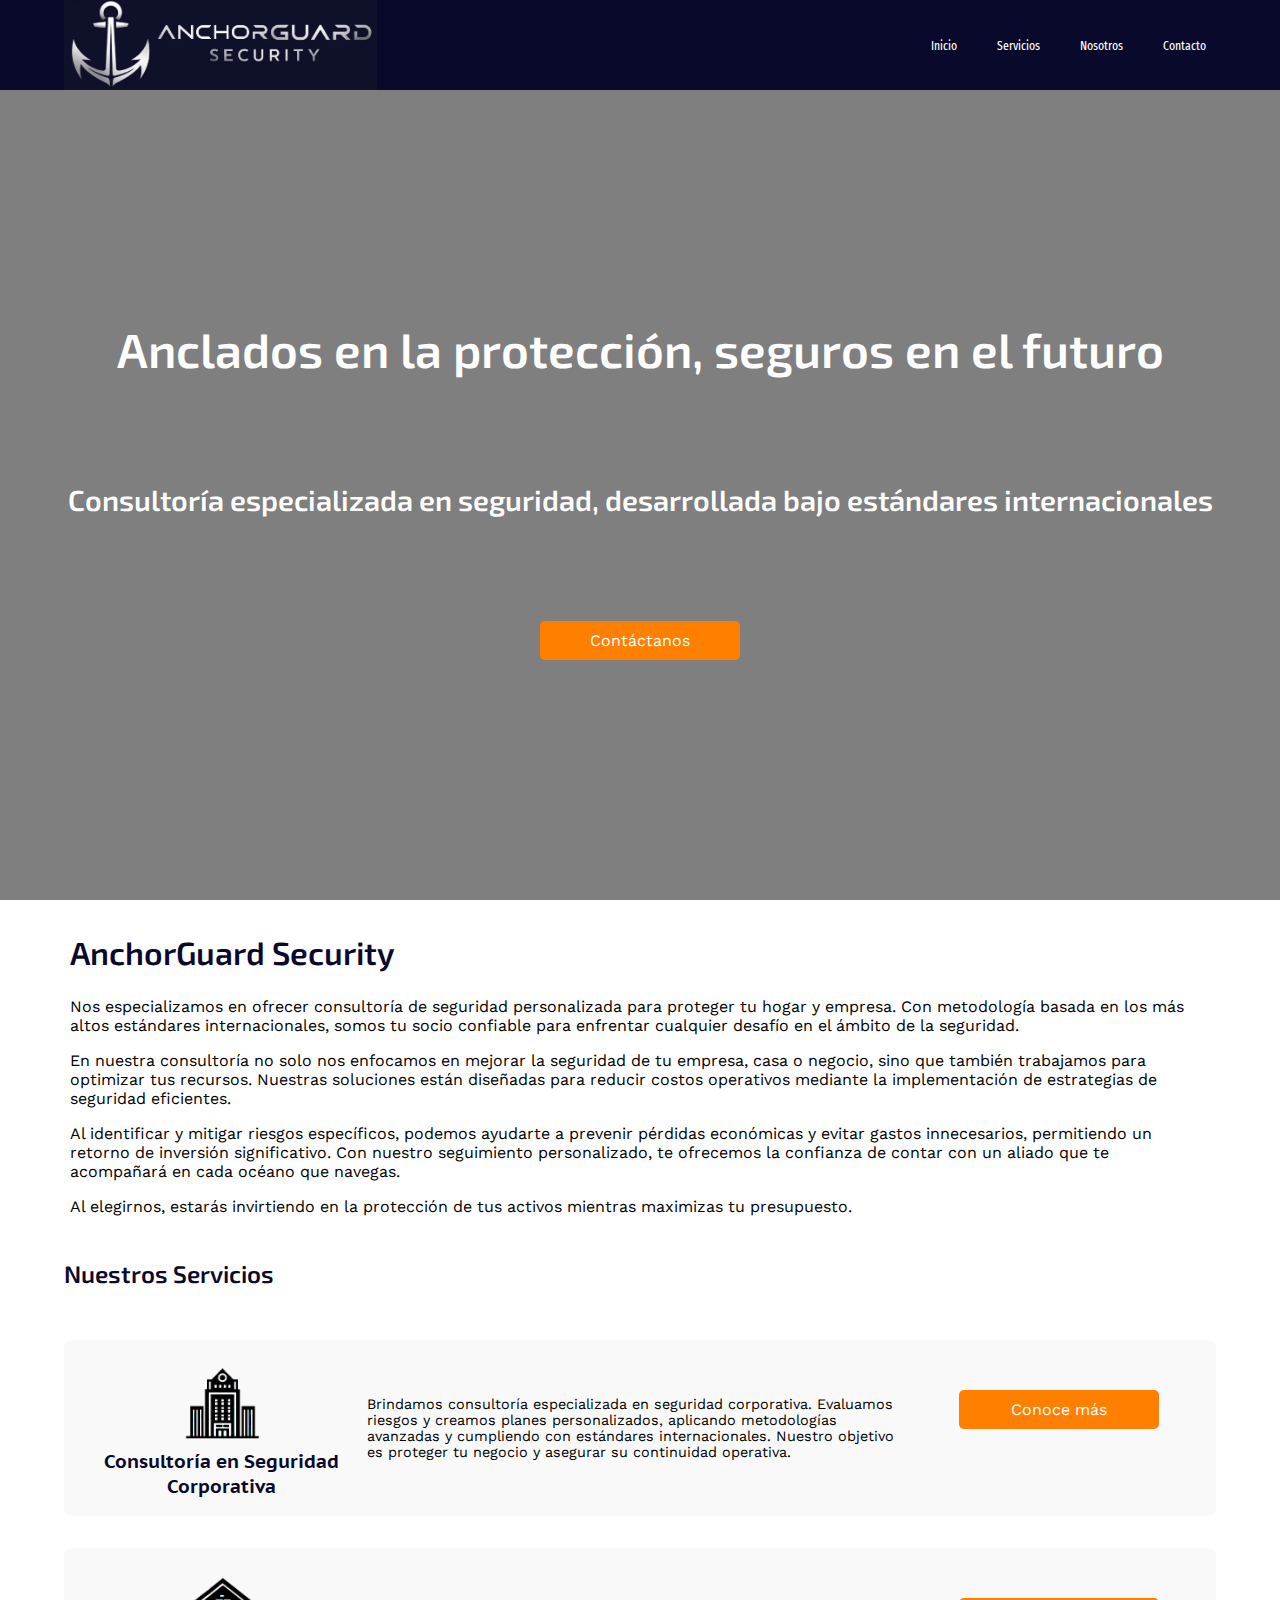
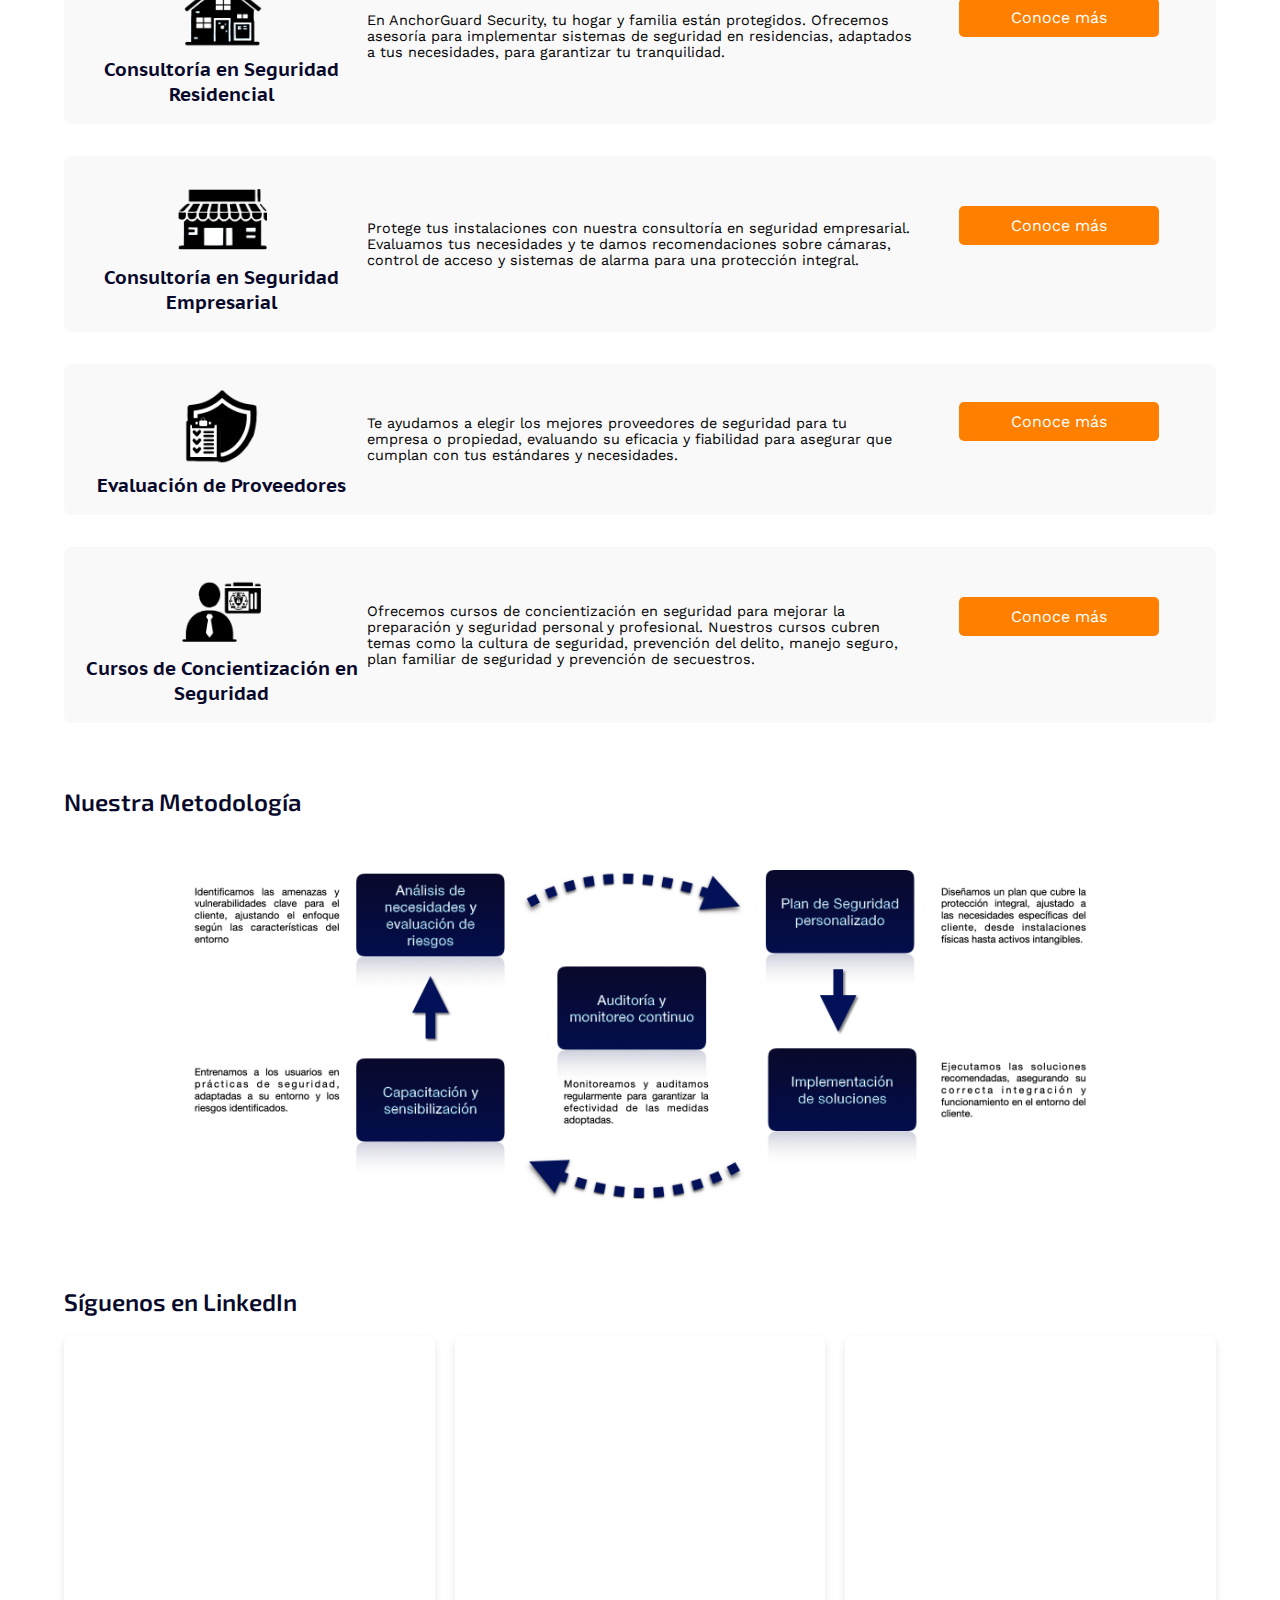
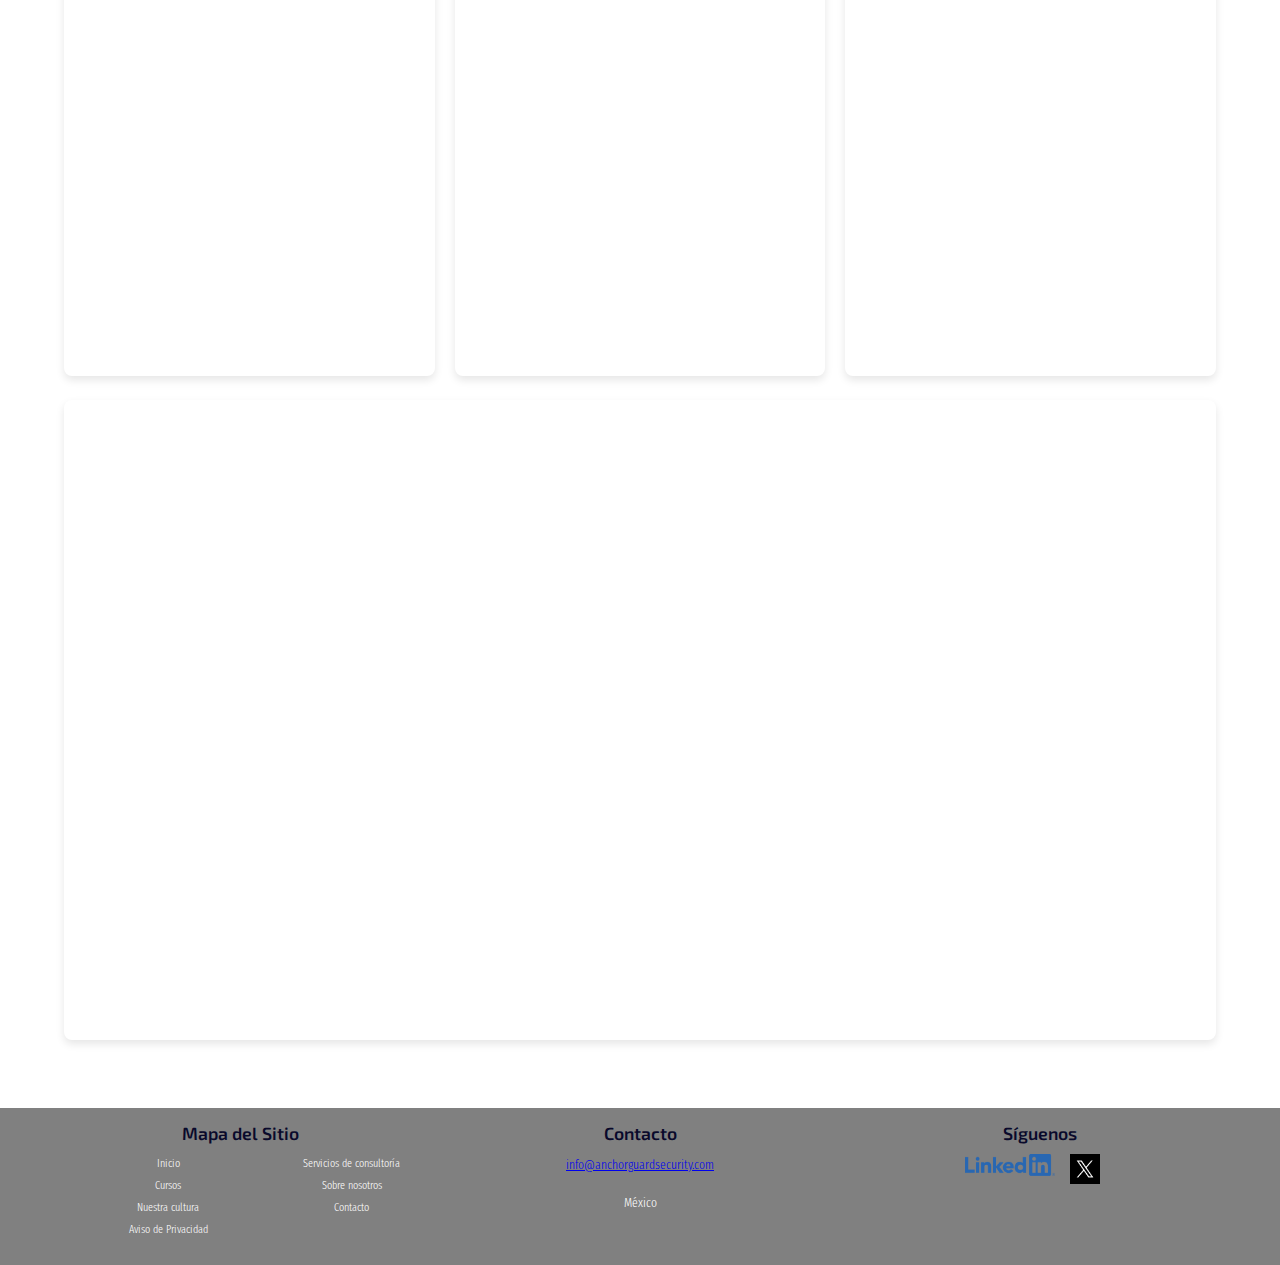
==== index.html @ 41d627f5 "Actualización" ====
<!DOCTYPE html>
<html lang="es">
    <head>
        <meta charset="UTF-8">
        <meta name="viewport" content="width=device-width, initial-scale=1.0">
        <title>AnchorGuard Security | Consultoría Especializada en Seguridad</title>
        <meta name="description" content="AnchorGuard Security ofrece consultoría especializada en seguridad corporativa, residencial y empresarial, asegurando la protección integral de sus clientes.">
        <meta name="robots" content="index, follow">
        <link rel="canonical" href="https://www.anchorguardsecurity.com/index.html"/>
        <meta property="og:title" content="AnchorGuard Security - Consultoría Especializada en Seguridad">
        <meta property="og:description" content="Ofrecemos consultoría para anticipar y mitigar riesgos, asegurando la protección integral de nuestros clientes.">
        <meta property="og:image" content="https://www.anchorguardsecurity.com/logo1.webp">
        <meta property="og:url" content="https://www.anchorguardsecurity.com">
        <meta property="og:type" content="website">
        <meta property="og:locale" content="es_MX">
        <link rel="stylesheet" href="styles.css">
        <link rel="preconnect" href="https://fonts.googleapis.com">
        <link rel="preconnect" href="https://fonts.gstatic.com" crossorigin>
        <link href="https://fonts.googleapis.com/css2?family=Exo+2:ital,wght@0,100..900;1,100..900&family=Fira+Sans+Extra+Condensed:ital,wght@0,100;0,200;0,300;0,400;0,500;0,600;0,700;0,800;0,900;1,100;1,200;1,300;1,400;1,500;1,600;1,700;1,800;1,900&family=PT+Sans+Caption:wght@400;700&family=Work+Sans:ital,wght@0,100..900;1,100..900&display=swap" rel="stylesheet">        <link rel="icon" href="favicon.ico" type="image/x-icon">
        <link rel="sitemap" type="application/xml" title="Sitemap" href="sitemap.xml">
        <script type="application/ld+json">
            {
                "@context": "https://schema.org",
                "@type": "ProfessionalService",
                "@id": "https://www.anchorguardsecurity.com/#organization",
                "name": "AnchorGuard Security",
                "description": "Consultoría especializada en seguridad para la gestión de riesgos y protección integral.",
                "url": "https://www.anchorguardsecurity.com",
                "logo": "https://www.anchorguardsecurity.com/logo1.webp",
                "address": {
                    "@type": "PostalAddress",
                    "addressCountry": "MX"
                },
                "contactPoint": {
                    "@type": "ContactPoint",
                    "contactType": "Customer Service",
                    "telephone": "+52",
                    "email": "info@anchorguardsecurity.com",
                    "areaServed": "MX",
                    "availableLanguage": ["Spanish", "English"]
                },
                "sameAs": [
                    "https://www.linkedin.com/company/anchorguardsecurity"
                ],
                "areaServed": {
                    "@type": "Place",
                    "name": "México"
                },
                "foundingDate": "2024"
            }
        </script>
    </head>    
    <body>
        <nav class="navbar">
            <div class="container">
                <a href="index.html" class="logo">
                    <img src="logo3.webp" alt="AnchorGuard Security Logo" class="logo-img">
                </a>
                <div class="menu-icon">
                    <span></span>
                    <span></span>
                    <span></span>
                </div>
                <ul class="nav-links">
                    <li><a href="index.html">Inicio</a></li>
                    <li class="dropdown">
                        <a href="#">Servicios</a>
                        <ul class="dropdown-menu">
                            <li><a href="servicios.html">Consultoría</a></li>
                            <li><a href="cursos.html">Cursos</a></li>
                        </ul>
                    </li>
                    <li><a href="nosotros.html">Nosotros</a></li>
                    <li><a href="contacto.html">Contacto</a></li>
                </ul>
            </div>
        </nav> 
        <header>
            <div class="video-container">
                <video autoplay muted loop id="bg-video">
                    <source src="barco.mp4" type="video/mp4">
                    Tu navegador no soporta videos HTML5
                </video>
                <div class="overlay">
                    <h1>Anclados en la protección, seguros en el futuro</h1>
                    <h2>Consultoría especializada en seguridad, desarrollada bajo estándares internacionales</h2>
                    <a href="mailto:info@anchorguardsecurity.com" class="btn">Contáctanos</a>
                </div>
            </div>
        </header>
        <section id="intro">
            <div class="text">
                <h2>AnchorGuard Security</h2>
                <p>Nos especializamos en ofrecer consultoría de seguridad personalizada para proteger tu hogar y empresa. Con metodología basada en los más altos estándares internacionales, somos tu socio confiable para enfrentar cualquier desafío en el ámbito de la seguridad.</p>
                <p>En nuestra consultoría no solo nos enfocamos en mejorar la seguridad de tu empresa, casa o negocio, sino que también trabajamos para optimizar tus recursos. Nuestras soluciones están diseñadas para reducir costos operativos mediante la implementación de estrategias de seguridad eficientes.</p>
                <p>Al identificar y mitigar riesgos específicos, podemos ayudarte a prevenir pérdidas económicas y evitar gastos innecesarios, permitiendo un retorno de inversión significativo. Con nuestro seguimiento personalizado, te ofrecemos la confianza de contar con un aliado que te acompañará en cada océano que navegas.</p>
                <p>Al elegirnos, estarás invirtiendo en la protección de tus activos mientras maximizas tu presupuesto.</p>
            </div>
        </section>
        <section id="intro-servicios">
            <h2>Nuestros Servicios</h2>
            <div class="intro-servicios">
                <a href="servicios.html#corporativa"><img class="icon" src="ico-cor.png" alt="Icono de seguridad corporativa"></a>
                <h3>Consultoría en Seguridad Corporativa</h3>
                <p class="text">Brindamos consultoría especializada en seguridad corporativa. Evaluamos riesgos y creamos planes personalizados, aplicando metodologías avanzadas y cumpliendo con estándares internacionales. Nuestro objetivo es proteger tu negocio y asegurar su continuidad operativa.</p>
                <a href="servicios.html#corporativa" class="intro-btn">Conoce más</a>
            </div>
            <div class="intro-servicios">
                <a href="servicios.html#residencial"><img class="icon" src="ico-res.png" alt="Icono de seguridad residencial"></a>
                <h3>Consultoría en Seguridad Residencial</h3>
                <p class="text">En AnchorGuard Security, tu hogar y familia están protegidos. Ofrecemos asesoría para implementar sistemas de seguridad en residencias, adaptados a tus necesidades, para garantizar tu tranquilidad.</p>
                <a href="servicios.html#residencial" class="intro-btn">Conoce más</a>
            </div>
            <div class="intro-servicios">
                <a href="servicios.html#empresarial"><img class="icon" src="ico-emp.png" alt="Icono de seguridad empresarial"></a>
                <h3>Consultoría en Seguridad Empresarial</h3>
                <p class="text">Protege tus instalaciones con nuestra consultoría en seguridad empresarial. Evaluamos tus necesidades y te damos recomendaciones sobre cámaras, control de acceso y sistemas de alarma para una protección integral.</p>
                <a href="servicios.html#empresarial" class="intro-btn">Conoce más</a>
            </div>
            <div class="intro-servicios">
                <a href="servicios.html#evaluacion"><img class="icon" src="ico-eva.png" alt="Icono de evaluación de proveedores"></a>
                <h3>Evaluación de Proveedores</h3>
                <p class="text">Te ayudamos a elegir los mejores proveedores de seguridad para tu empresa o propiedad, evaluando su eficacia y fiabilidad para asegurar que cumplan con tus estándares y necesidades.</p>
                <a href="servicios.html#evaluacion" class="intro-btn">Conoce más</a>
            </div>
            <div class="intro-servicios">
                <a href="cursos.html"><img class="icon" src="ico-cur.png" alt="Icono de cursos en seguridad"></a>
                <h3>Cursos de Concientización en Seguridad</h3>
                <p class="text">Ofrecemos cursos de concientización en seguridad para mejorar la preparación y seguridad personal y profesional. Nuestros cursos cubren temas como la cultura de seguridad, prevención del delito, manejo seguro, plan familiar de seguridad y prevención de secuestros.</p>
                <a href="cursos.html" class="intro-btn">Conoce más</a>
            </div>
        </section>
        <section id="proceso">
            <h2>Nuestra Metodología</h2>
            <div class="proceso-img">
                <img src="proceso.png" alt="Esquema del proceso de Consultoría en Seguridad">
            </div>
        </section>
        <section id="linkedin-cards">
            <h2>Síguenos en LinkedIn</h2>
            <div class="linkedin-card-container">
                <div class="linkedin-card">
                    <iframe src="https://www.linkedin.com/embed/feed/update/urn:li:share:7254943533189496834" height="1374" width="504" frameborder="0" allowfullscreen="" title="Publicación integrada"></iframe>
                </div>
                <div class="linkedin-card">
                    <iframe src="https://www.linkedin.com/embed/feed/update/urn:li:ugcPost:7247707268681478144" height="746" width="504" frameborder="0" allowfullscreen="" title="Publicación integrada"></iframe>
                </div>
                <div class="linkedin-card">
                    <iframe src="https://www.linkedin.com/embed/feed/update/urn:li:ugcPost:7247703291587911680" height="695" width="504" frameborder="0" allowfullscreen="" title="Publicación integrada"></iframe>
                </div>
                <div class="linkedin-card">
                    <iframe src="https://www.linkedin.com/embed/feed/update/urn:li:ugcPost:7243502995877830656" height="712" width="504" frameborder="0" allowfullscreen="" title="Publicación integrada"></iframe>                </div>
            </div>
        </section>
        <footer>
            <div class="footer-container">
                <div class="footer-section">
                    <h2>Mapa del Sitio</h2>
                    <ul class="footer-links">
                        <li><a href="index.html">Inicio</a></li>
                        <li><a href="servicios.html">Servicios de consultoría</a></li>
                        <li><a href="cursos.html">Cursos</a></li>
                        <li><a href="nosotros.html">Sobre nosotros</a></li>
                        <li><a href="cultura.html">Nuestra cultura</a></li>
                        <li><a href="contacto.html">Contacto</a></li>
                        <li><a href="avisodeprivacidad.html">Aviso de Privacidad</a></li>
                    </ul>
                </div>
                <div class="footer-section">
                    <h2>Contacto</h2>
                    <p class="footer-section"><a href="mailto:info@anchorguardsecurity.com">info@anchorguardsecurity.com</a></p>
                    <p class="footer-section">México</p>
                </div>
                <div class="footer-section">
                    <h2>Síguenos</h2>
                    <ul class="social-links">
                        <li>
                            <a href="https://www.linkedin.com/company/anchorguardsecurity/" target="_blank" rel="noopener noreferrer">
                                <img src="linkedin-logo.png" alt="LinkedIn" class="social-logo">
                            </a>
                        </li>
                        <li>
                            <a href="https://x.com/AnchorGuard_Sec" target="_blank" rel="noopener noreferrer">
                                <img src="xlogo.webp" alt="X formerly Twitter" class="x-logo">
                            </a>
                        </li>
                    </ul>
                </div>
            </div>
        </footer>
        <script src="scripts.js"></script>
    </body>
</html>
---- styles.css ----
body {
    font-family: 'Work Sans', sans-serif;
    font-optical-sizing: auto;
    font-weight: 400;
    font-style: normal;
    margin: 0;
    padding: 0;
    background-color: #fff;
}

.text {
    font-family: 'Work Sans', sans-serif;
    font-size: .9rem;
    font-weight: 400;
    padding: .7vh;
}

.navbar {
    background-color: rgb(9, 9, 43);
    color: white;
    padding: 0;
    position: fixed;
    width: 100%;
    top: 0;
    left: 0;
    z-index: 1000;
}

.container {
    max-width: 90%;
    margin: 0 auto;
    padding: 0;
    display: flex;
    justify-content: space-between;
    align-items: center;
}

.logo {
    display: flex;
    align-items: center;
    text-decoration: none;
    color: white;
    font-weight: bold;
}

.logo-img {
    max-height: 10vh;
    margin-right: 2vw;
    width: auto;
}

.nav-links {
    font-family: "Fira Sans Extra Condensed", sans-serif;
    font-weight: 400;
    font-style: normal;
    list-style: none;
    margin: 0;
    padding: 0;
    display: flex;
    align-items: center;
}

.nav-links li {
    margin-left: 20px;
    position: relative; /* Necesario para el menú desplegable */
}

.nav-links a {
    color: white;
    text-decoration: none;
    font-size: .8rem;
    padding: 5px 10px;
    transition: background-color 0.3s, color 0.3s;
}

.nav-links a:hover {
    background-color: #215ca3;
    color: white;
    border-radius: 5px;
}

.dropdown-menu {
    opacity: 0;
    visibility: hidden;
    position: absolute;
    background-color: rgb(9, 9, 43);
    list-style: none;
    padding: 0;
    margin: 0;
    top: 100%;
    border-radius: 8px;
    left: 0;
    min-width: 140px;
    z-index: 999;
    transition: opacity 0.3s ease, visibility 0.3s ease;
}

.dropdown-menu li {
    width: 70%;
}

.dropdown-menu a {
    padding: 10px 15px;
    display: block;
    color: white;
    text-decoration: none;
    font-size: 0.8rem;
    transition: background-color 0.3s;
}

.dropdown-menu a:hover {
    background-color: #215ca3;
}

.dropdown:hover .dropdown-menu {
    opacity: 1;
    visibility: visible;
}

.menu-icon {
    margin-right: 20px;
    display: none;
    flex-direction: column;
    cursor: pointer;
}

.menu-icon span {
    background-color: white;
    height: 3px;
    width: 25px;
    margin: 4px;
}

@media (max-width: 768px) {

    .logo-img {
        max-height: 7vh;
        margin-right: 1.5vw;
    }

    .nav-links {
        display: flex;
        flex-direction: column;
        position: absolute;
        top: 45px;
        right: 0;
        background-color: rgb(9, 9, 43);
        width: 100%;
        height: 0;
        overflow: hidden;
        transition: height 0.5s ease-in-out;
    }

    .nav-links.active {
        height: 180px;
    }

    .nav-links li {
        margin: 10px 0;
        text-align: center;
    }

    .dropdown-menu {
        background-color: rgb(9, 9, 43);
        transition: height 0.5s ease-in-out;
    }

    .menu-icon {
        display: flex;
    }
}

.video-container {
    position: relative;
    width: 100%;
    height: 100vh;
    overflow: hidden;
}

#bg-video {
    position: absolute;
    top: 50%;
    left: 50%;
    transform: translate(-50%, -50%) scale(1.1);
    width: 100%;
    height: 100%;
    object-fit: cover;
}

.overlay {
    position: absolute;
    top: 0;
    left: 0;
    width: 100%;
    height: 100%;
    background-color: rgba(0, 0, 0, 0.5);
    color: white;
    display: flex;
    flex-direction: column;
    justify-content: center;
    align-items: center;
    text-align: center;
}

.overlay h2 {
    font-size: 1.8rem;
    color: white;
}

h1 {
    font-family: 'Exo 2', sans-serif;
    font-optical-sizing: auto;
    font-weight: 600;
    font-style: normal;
    font-size: 3rem;
    margin: 80px;
}

p {
    font-size: .9rem
}

.btn {
    display: inline-block;
    background-color: #ff8000;
    color: white;
    padding: 10px 20px;
    text-decoration: none;
    text-align: center;
    border-radius: 5px;
    margin-top: 80px;
    width: 160px;
    transition: background-color 0.3s ease, transform 0.3s ease;
}

.btn:hover {
    background-color: #215ca3;
    transform: translateY(-2px);
    box-shadow: 0 4px 8px rgba(0, 0, 0, 0.2);
}

@media (max-width: 768px) {
    .video-container {
        position: relative;
        width: 100%;
        height: 100vh;
        overflow: hidden;
        padding-top: 200px;
    }

    .btn {
        width: 100%;
        max-width: 300px;
        text-align: center;
        padding: 10px 40px;
        margin-bottom: 10px;
    }
}

.container {
    max-width: 90%;
    margin-left: 5vw;
}

#intro {
    padding-left: 5vw;
    padding-right: 5vw;
    max-width: 100%;
    background-color: white;
    text-align: left;
}

#intro h2 {
    font-family: 'Exo 2', sans-serif;
    font-weight: 600;
    font-size: 2rem;
}

#intro p {
    font-size: 1rem;
}

#intro-servicios {
    margin-left: 5vw;
    margin-right: 5vw;
    display: flex;
    flex-direction: column;
    gap: 2rem;
}

.intro-servicios {
    display: grid;
    grid-template-columns: 1fr 2fr 1fr;
    grid-template-rows: auto auto;
    padding: 2vh;
    background-color: #f9f9f9;
    border-radius: 8px;
    align-items: center;
}

.intro-servicios a {
    display: flex;
    justify-content: center;
    align-items: center;
}

.intro-servicios a .icon {
    width: 90px;
}

.intro-servicios a img {
    grid-column: 1 / 2;
    grid-row: 1 / 2;
    transition: transform 0.3s ease;
}

.intro-servicios a img:hover {
    transform: scale(1.2);
}

.intro-servicios h3 {
    grid-column: 1 / 2;
    grid-row: 2 / 3;
    text-align: center;
    font-family: "PT Sans Caption", sans-serif;
    font-weight: 700;
    font-style: normal;
    font-size: 1.2rem;
    color: rgb(9, 9, 43);
    margin: 0;
}

.intro-servicios p {
    grid-column: 2 / 3;
    grid-row: 1 / 3;
    font-family: 'Work Sans', sans-serif;
    font-size: .9rem;
    font-weight: 400;
    text-align: left;
    margin: 0;
    padding: vh;
}

.intro-btn {
    grid-column: 3 / 4;
    grid-row: 1 / 3;
    align-self: center;
    justify-self: center;
}

.intro-btn {
    display: inline-block;
    background-color: #ff8000;
    color: white;
    padding: 10px 20px;
    text-align: center;
    text-decoration: none;
    border-radius: 5px;
    width: 160px;
    margin-bottom: 4vh;
    transition: background-color 0.3s ease, transform 0.3s ease;
}

.intro-btn:hover {
    background-color: #215ca3;
    transform: translateY(-2px);
    box-shadow: 0 4px 8px rgba(0, 0, 0, 0.2);
}

@media (max-width: 1024px) {
    .intro-servicios {
        grid-template-columns: 1fr 2fr;
        grid-template-rows: auto auto auto;
        gap: 1rem;
    }

    .intro-servicios a img {
        grid-column: 1 / 2;
        grid-row: 1;
    }

    .intro-servicios a img:hover {
        transform: scale(1.2);
    }

    .text {
        grid-column: 2 / 3;
        grid-row: 1 / 3;
    }

    .intro-btn {
        grid-column: 1 / 3;
        grid-row: 3;
        align-self: center;
        justify-self: center;
    }
}

@media (max-width: 768px) {
    .intro-servicios {
        grid-template-columns: 1fr;
        grid-template-rows: auto auto auto auto;
    }

    .intro-servicios a img {
        grid-column: 1;
        grid-row: 1;
        justify-self: center;
    }

    .intro-servicios a img:hover {
        transform: scale(1.2);
    }

    .intro-servicios h3 {
        font-size: 1.1rem;
        grid-column: 1;
        grid-row: 2;
        text-align: center;
    }

    .intro-servicios p {
        font-size: .9rem;
        grid-column: 1;
        grid-row: 3;
        text-align: left;
        width: 100%;
    }

    .intro-btn {
        grid-column: 1;
        grid-row: 4;
        max-width: 60%;
        justify-self: center;
        align-self: center;
    }
}

html {
    scroll-padding-top: 100px;
}

@media (max-width: 1024px) {
    html {
        scroll-padding-top: 100px;
    }
}

@media (max-width: 768px) {
    html {
        scroll-padding-top: 450px;
    }
}

#proceso {
    margin: 5vw;
    box-sizing: border-box;
}

.proceso-img {
    display: flex;
    justify-content: center;
    align-items: center;
}

.proceso-img img {
    max-width: 80%;
    height: auto;
}

#linkedin-cards {
    margin: 5vw;
    box-sizing: border-box;
}

.linkedin-card-container {
    display: flex;
    justify-content: space-between;
    flex-wrap: wrap;
    gap: 20px;
}

.linkedin-card {
    flex: 1 1 300px;
    max-width: 100%;
}

.linkedin-card iframe {
    width: 100%;
    height: 50vw;
    border: none;
    border-radius: 8px;
    box-shadow: 0 4px 8px rgba(0, 0, 0, 0.1);
}

#servicios, #nosotros, #contacto, #cultura, #aviso, #cursos {
    padding-top: 80px;
    padding-bottom: 20px;
    background-color: white;
    margin: 0 auto;
    max-width: 90%;
    box-sizing: border-box;
}

h2 {
    font-family: 'Exo 2', sans-serif;
    font-size: 1.5rem;
    font-optical-sizing: auto;
    font-weight: 600;
    color: rgb(9, 9, 43);
}

h3 {
    font-family: "PT Sans Caption", sans-serif;
    font-weight: 700;
    font-style: normal;
    font-size: 1.2rem;
    font-optical-sizing: auto;
    color: rgb(9, 9, 43);
}

.servicio-content h3 {
    font-size: 1.2rem;
    text-align: center;
}

.servicio-content p {
    text-align: left;
    padding-bottom: .8vw;
    padding-left: 1vh;
    padding-right: 1vh;
}

.servicios-btn {
    display: inline-block;
    background-color: #ff8000;
    color: white;
    padding: 10px 20px;
    margin-bottom: 4vh;
    text-decoration: none;
    text-align: center;
    border-radius: 5px;
    width: 160px;
    transition: background-color 0.3s ease, transform 0.3s ease;
}

.servicios-btn:hover {
    background-color: #215ca3;
    transform: translateY(-2px);
    box-shadow: 0 4px 8px rgba(0, 0, 0, 0.2);
}

.servicio-derecha,
.servicio-izquierda {
    display: flex;
    flex-direction: column;
    gap: 1rem;
    align-items: center;
    background-color: #f9f9f9;
    border-radius: 8px;
    padding: 2vh;
    box-sizing: border-box;
    margin-bottom: 2vh;
}

@media (max-width: 768px) {
    .servicio-derecha,
    .servicio-izquierda {
        flex-direction: column;
    }

    .servicio-derecha .servicios-btn,
    .servicio-izquierda .servicios-btn {
        grid-column: 1 / span 3;
        grid-row: 3;
        padding: 2vw;
    }

    .servicios-btn-container {
        grid-column: span 3;
        display: flex;
        justify-content: center;
    }
}

@media (min-width: 769px) {
    .servicio-derecha,
    .servicio-izquierda {
        display: grid;
        grid-template-columns: 1fr 1fr 1fr;
        grid-template-rows: auto auto auto;
    }

    .servicio-derecha .servicio-image {
        grid-column: 3;
        grid-row: 1 / span 2;
    }

    .servicio-izquierda .servicio-image {
        grid-column: 1;
        grid-row: 1 / span 2;
    }

    .servicio-izquierda .servicio-content {
        grid-column: 2 / span 2;
        grid-row: 1 / span 2;
    }

    .servicio-derecha .servicio-content {
        grid-column: 1 / span 2;
        grid-row: 1 / span 2;
    }

    .servicio-derecha .servicios-btn,
    .servicio-izquierda .servicios-btn {
        grid-column: 1 / span 3;
        grid-row: 3;
    }

    .servicios-btn-container {
        grid-column: span 3;
        display: flex;
        justify-content: center;
    }
}

.servicio-image {
    text-align: center;
    max-width: 100%;
}

.servicio-image img {
    max-width: 80%;
    max-height: auto;
    border-radius: 8px;
}

.servicios-btn-container {
    grid-column: span 3;
    display: flex;
    justify-content: center;
}

.nosotros-container {
    display: flex;
    flex-direction: column;
    gap: 1rem;
    align-items: center;
    background-color: #f9f9f9;
    border-radius: 8px;
    padding: 2vw;
    box-sizing: border-box;
    margin-bottom: 2vw;
}

.nosotros a.nosotros {
    font-size: .9rem;
    display: block;
    text-align: center;
    margin: 0 auto;
    width: fit-content;
}

.nosotros h3 {
    font-size: 1.2rem;
    color: #215ca3;
}

.nosotros a.nosotros:hover h3 {
    color: #5e3a8c;
}

.nosotros-image {
    text-align: center;
    margin-top: 20px;
}

.nosotros-image img {
    width: 150px;
    height: auto;
}

.nosotros-lema {
    text-align: center;
}

.mision {
    background-color: #f9f9f9;
    padding: 2vh;
    margin-bottom: 2vw;
    border-radius: 8px;
}

.card-container {
    display: flex;
    flex-wrap: wrap;
    justify-content: center;
    gap: 30px;
    padding: 20px;
}

.card {
    width: 200px;
    height: 300px;
    perspective: 1000px;
    position: relative;
    border-radius: 15px;
    overflow: hidden;
    cursor: pointer;
    border: 2px solid transparent;
}

.card-front, .card-back {
    width: 100%;
    height: 100%;
    position: absolute;
    backface-visibility: hidden;
    transition: transform 0.6s ease-in-out;
    box-shadow: 0 10px 15px rgba(0, 0, 0, 0.1), 0 4px 6px rgba(0, 0, 0, 0.05);
}

.card-front {
    background-size: cover;
    background-position: center;
    background-repeat: no-repeat;
    font-family: 'Work Sans', sans-serif;
    font-weight: bold;
    text-shadow: 2px 2px 4px rgba(0, 0, 0, 0.9);
    text-align: center;
    color: white;
    display: flex;
    align-items: center;
    justify-content: center;
    font-size: 1.2rem;
    border-radius: 10px;
}

.card-back {
    color: #333;
    display: flex;
    align-items: center;
    justify-content: center;
    padding: 1px;
    transform: rotateY(180deg);
    border-radius: 10px;
    background: linear-gradient(135deg, #f9f9f9, #0a2a7a1c); /* Degradado de #ff8000 a #ffcc00 */
}

.card-text {
    font-family: 'Work Sans', sans-serif;
    font-size: .8rem;
    font-weight: 400;
    padding: 10px;
    text-align: center;
}


.card:hover .card-front {
    transform: rotateY(180deg);
}

.card:hover .card-back {
    transform: rotateY(0deg);
}

.card-flip .card-front {
    transform: rotateY(180deg);
}

.card-flip .card-back {
    transform: rotateY(0deg);
}

@media (min-width: 768px) and (max-width: 1300px) {
    .card-container {
        display: grid;
        grid-template-columns: repeat(3, 1fr);
        gap: 10px 2vw;
        justify-items: center;
    }
}

.contacto {
    display: flex;
    flex-direction: column;
    gap: 1rem;
    align-items: center;
    background-color: #f9f9f9;
    border-radius: 8px;
    padding: 2vw;
    box-sizing: border-box;
    margin-bottom: 2vw;
}

.contacto-a {
    color: #215ca3;
    transition: color 0.3s;
    word-break: break-all;
}

.text a:hover {
    color: #5e3a8c;
}

.container-columnas {
    display: flex;
    flex-wrap: wrap;
    background-color: rgb(9, 9, 43);
    border-radius: 8px;
}

.contacto-columnas {
    display: flex;
    flex-wrap: wrap;
    justify-content: space-between;
    width: 100%;
    padding: 0 5vw;
}

.columna-formulario {
    flex: 1;
    padding-top: 1rem;
    box-sizing: border-box;
}

.columna-text {
    font-family: 'Work Sans', sans-serif;
    font-size: .9rem;
    font-weight: 400;
    color: silver;
}

@media (max-width: 1024px) {
    .columna-text {
        padding-left: 0;
    }
}

.columna-a {
    color: #215ca3;
    transition: color 0.3s;
    word-break: break-all;
}

.columna-a:hover {
    color: #5e3a8c;
}

.columna-imagen {
    flex: 1;
    padding: 2rem;
    box-sizing: border-box;
    display: flex;
    justify-content: center;
    align-items: center;
}

.contacto-img {
    max-width: 100%;
    width: 100%;
    max-width: 400px;
    height: auto;
    border-radius: 8px;
}

label {
    display: block;
    color: silver;
    margin-bottom: 5px;
    font-weight: 600;
}

input[type="text"],
input[type="email"],
textarea {
    width: 100%;
    max-width: 100%;
    box-sizing: border-box;
    margin-bottom: 15px;
    padding: 10px;
    border: 1px solid #ccc;
    border-radius: 4px;
}

input[type="text"],
input[type="email"] {
    height: 40px;
}

textarea {
    height: 100px;
}

input[type="submit"] {
    background-color: #ff8000;
    color: white;
    border: none;
    border-radius: 4px;
    padding: 10px 20px;
    font-size: 16px;
    cursor: pointer;
    transition: background-color 0.3s, transform 0.3s;
}

input[type="submit"]:hover {
    background-color: #215ca3;
    transform: scale(1.05);
}


@media (max-width: 768px) {
    .contacto-columnas {
        flex-direction: column;
        align-items: center;
    }

    .columna-formulario, .columna-imagen {
        width: 100%;
        margin-left: 0;
    }

    input[type="text"],
    input[type="email"],
    textarea {
        max-width: 100%;
    }

    .fila-iconos {
        justify-content: center;
    }

    .icon {
        margin-bottom: 10px;
    }
}

.icon-container {
    display: flex;
    padding: 40px;
    justify-content: center;
    margin: 40px;
}

.fila-iconos {
    display: flex;
    flex-wrap: wrap;
}

.icon {
    width: 100px;
    height: auto;
    transition: transform 0.3s ease;
    padding-left: 2vh;
    padding-right: 2vh;
}

.icon:hover {
    transform: scale(1.2);
}

.linkedin-logo {
    width: 90px;
    height: auto;
    margin-right: 5px;
    vertical-align: middle;
}

.linkedin-logo:hover {
    scale: 1.1;
}

.logo-cierre {
    max-height: 10vh;
    margin-right: 2vw;
    width: auto;
}

@media (max-width: 768px) {
    .logo-cierre {
        max-height: 7vh;
        margin-right: 1.5vw;
    }
}

.logo-cierre:hover {
    scale: 1.1;
}

.cursos-card {
    display: flex;
    flex-direction: column;
    gap: 1rem;
    align-items: left;
    background-color: #f9f9f9;
    border-radius: 8px;
    padding-left: 4vw;
    padding-right: 4vw;
    margin-top: 40px;
    box-sizing: border-box;
    margin-bottom: 2vw;
}

.cursos-image {
    padding: 40px;
    text-align: center;
}

.cursos-image img {
    height: 60vh;
}

.cursos-card h3, h4 {
    padding-top: 20px;
    margin: 0%;
}

.cursos-card p {
    margin: 0%;
}

#personalizados {
    padding-bottom: 120px;
    background-color: white;
    margin: 0 auto;
    max-width: 90%;
}

.aviso {
    background-color: #f9f9f9;
    padding: 4vh;
    border-radius: 8px;
}

.aviso-text {
    font-family: 'Work Sans', sans-serif;
    font-size: .9rem;
    font-weight: 400;
}

.aviso a.aviso {
    display: block;
    text-align: center;
    margin: 0 auto;
    width: fit-content;
}

.aviso-cierre h3 {
    font-size: 1.2rem;
    color: #215ca3;
    text-align: center;
}

.aviso-cierre h3:hover {
    color: #5e3a8c;
}

footer {
    background-color: gray;
    color: white;
    padding: 0;
    text-align: center;
    bottom: 0;
    width: 100%;
    z-index: 10;
}

.footer-container {
    max-width: 1200px;
    margin: 0 auto;
    display: flex;
    justify-content: space-between;
    flex-wrap: wrap;
    padding: 0 20px;
}

.footer-section {
    padding-bottom: 10px;
    font-family: "Fira Sans Extra Condensed", sans-serif;
    font-weight: 300;
    font-style: normal;
    font-size: .8rem;
    flex: 1;
}

.footer-section h2 {
    font-size: 1.1rem;
    margin-bottom: 10px;
}

.footer-links {
    display: flex;
    flex-wrap: wrap;
    justify-content: space-between;
    font-size: .7rem;
    list-style: none;
}

.footer-links li {
    width: 48%;
    padding: 2px;
    margin-bottom: 5px;
}

.footer-links a {
    color: white;
    text-decoration: none;
    transition: color 0.3s;
}

.footer-links a:hover {
    color: #215ca3;
}

.social-links {
    display: flex;
    justify-content: center;
    list-style: none;
    padding: 0;
    margin: 0;
}

.social-links li {
    margin-right: 10px;
}

.social-logo {
    width: 90px;
    height: auto;
    margin-right: 5px;
    vertical-align: middle;
}

.social-logo:hover {
    scale: 1.1;
}

.x-logo {
    width: 30px;
    height: auto;
    margin-right: 5px;
    vertical-align: middle;
}

.x-logo:hover {
    scale: 1.1;
}
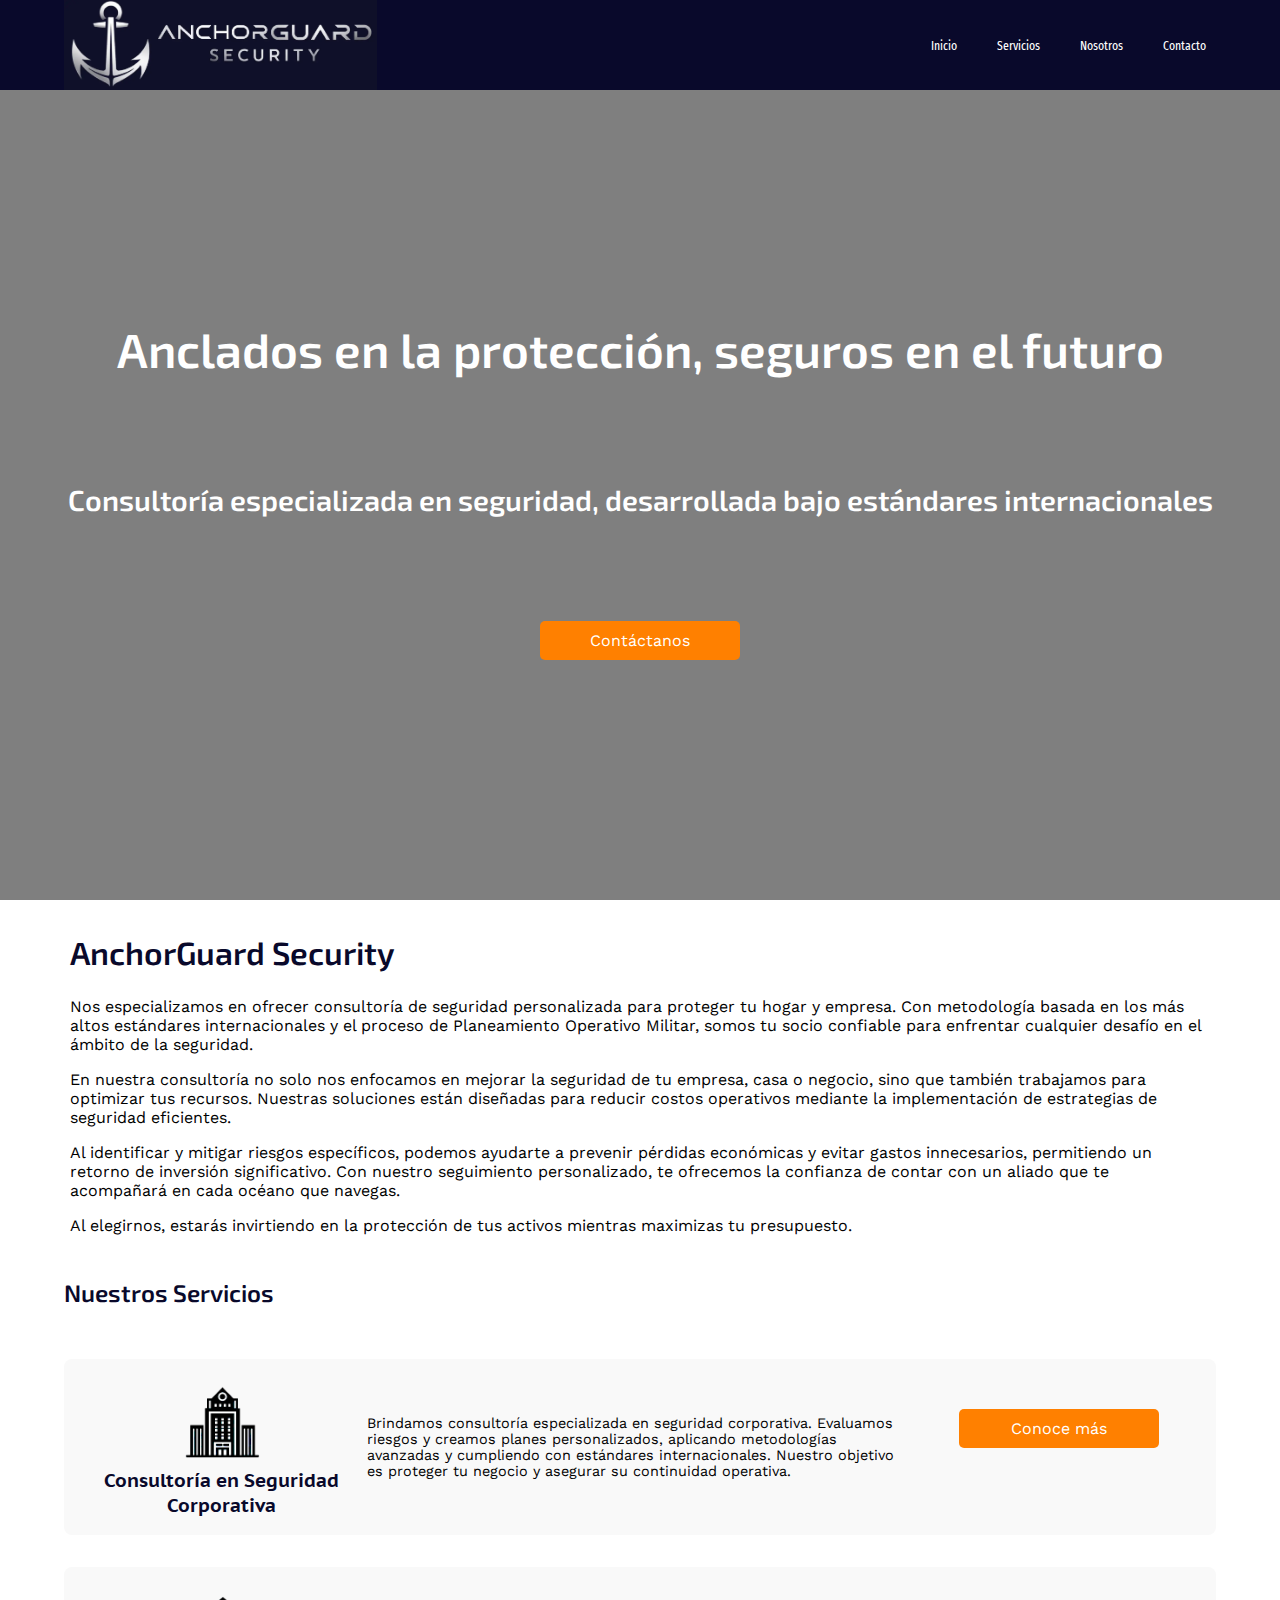
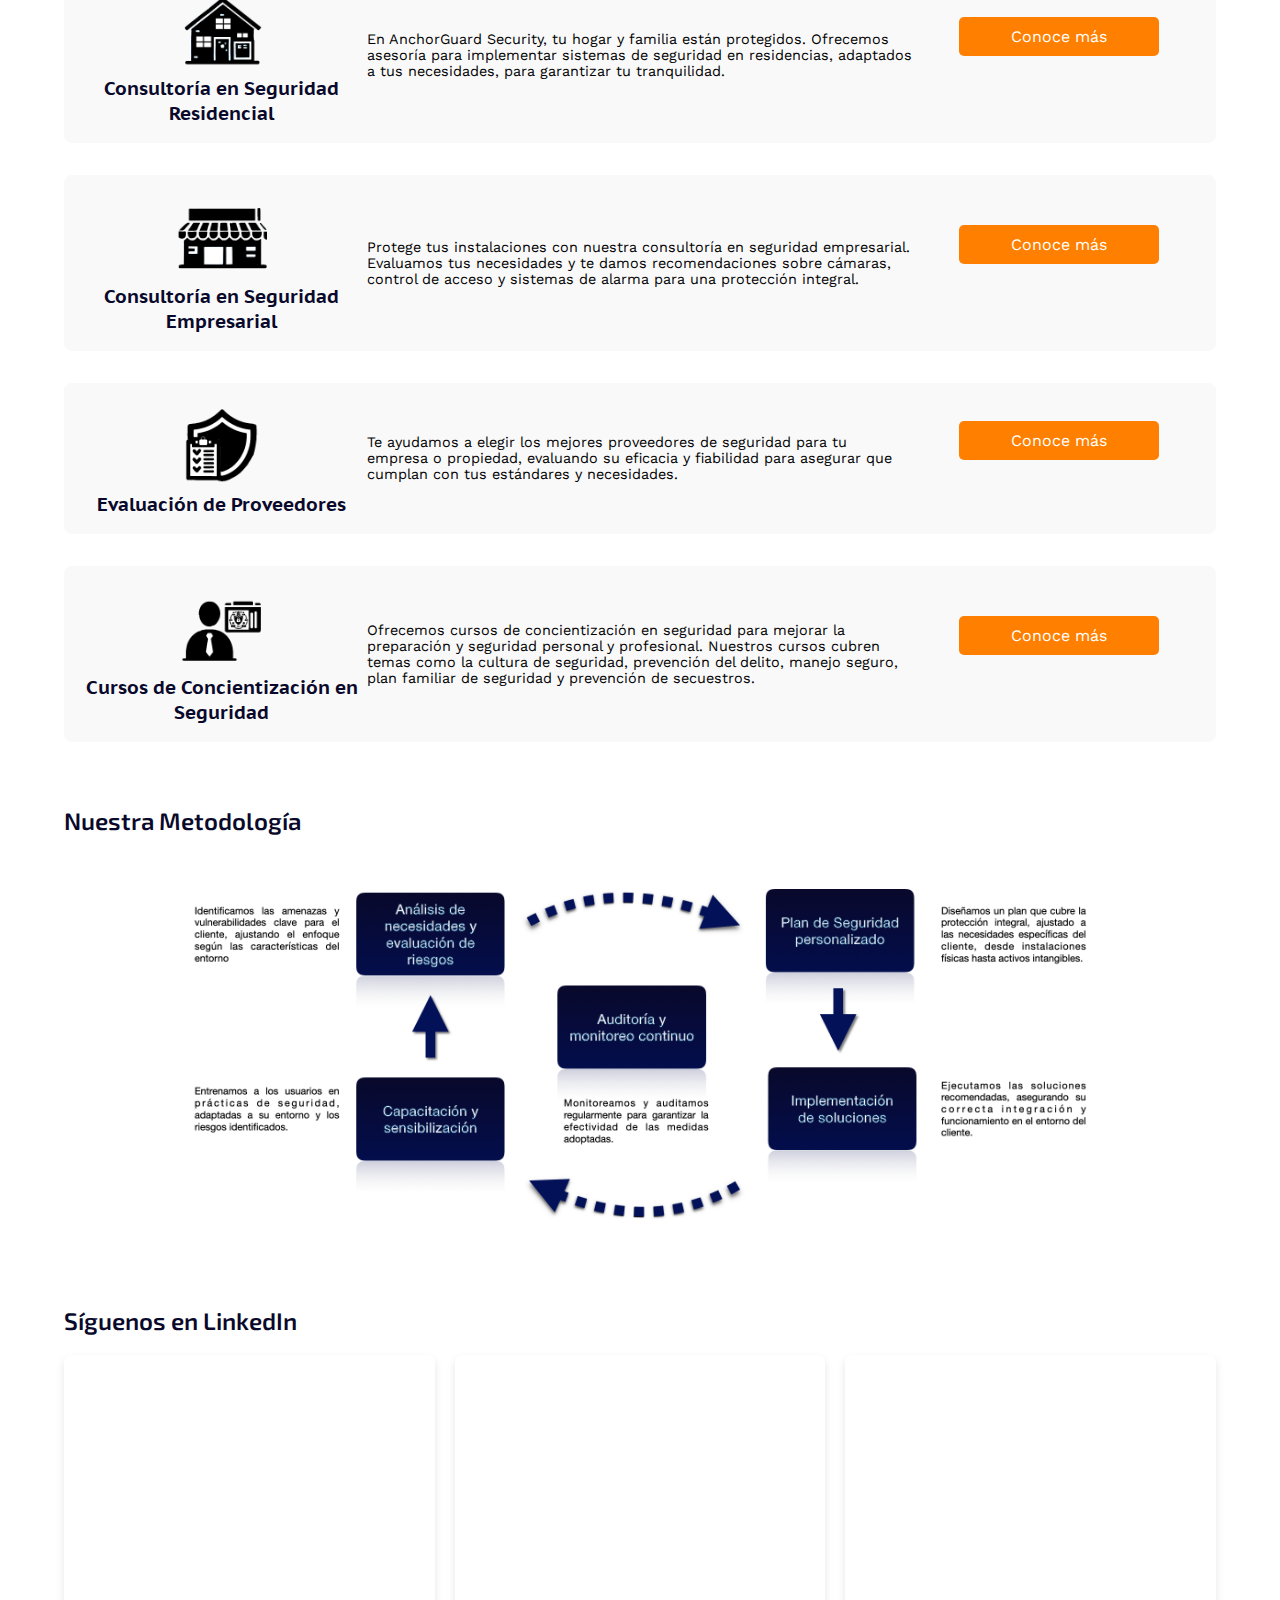
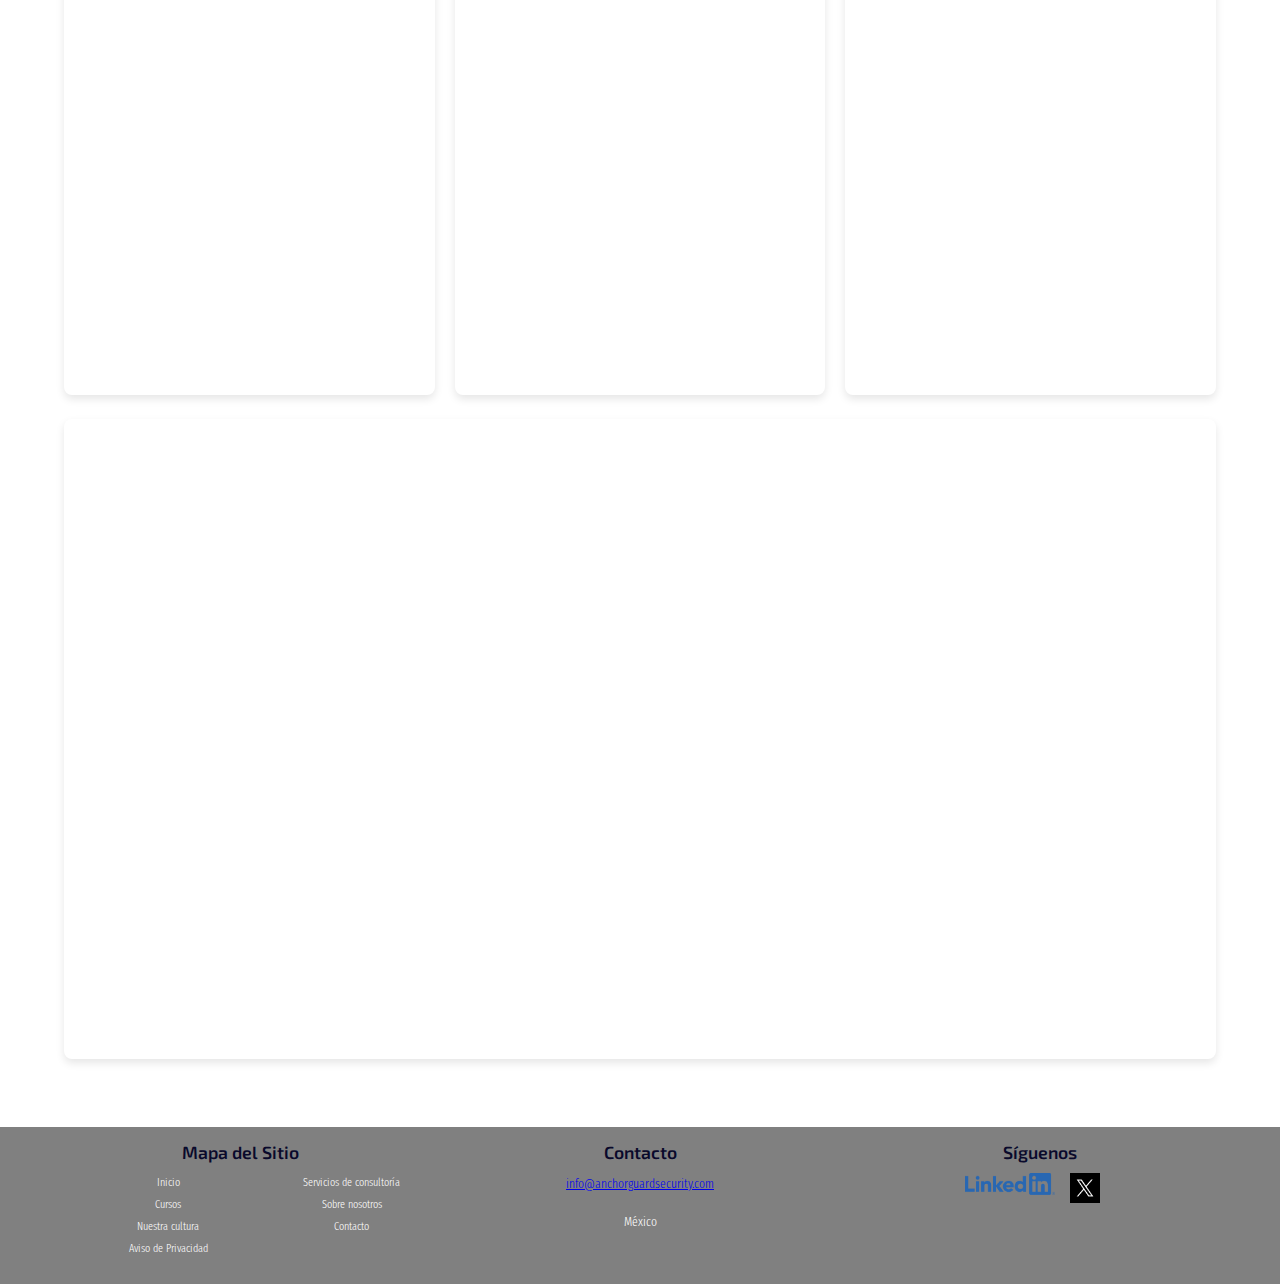
==== commit d9523170: "Actualización" ====
--- a/index.html
+++ b/index.html
@@ -3,11 +3,11 @@
     <head>
         <meta charset="UTF-8">
         <meta name="viewport" content="width=device-width, initial-scale=1.0">
-        <title>AnchorGuard Security | Consultoría Especializada en Seguridad</title>
+        <title>AnchorGuard Security</title>
         <meta name="description" content="AnchorGuard Security ofrece consultoría especializada en seguridad corporativa, residencial y empresarial, asegurando la protección integral de sus clientes.">
         <meta name="robots" content="index, follow">
-        <link rel="canonical" href="https://www.anchorguardsecurity.com/index.html"/>
-        <meta property="og:title" content="AnchorGuard Security - Consultoría Especializada en Seguridad">
+        <link rel="canonical" href="https://www.anchorguardsecurity.com"/>
+        <meta property="og:title" content="AnchorGuard Security">
         <meta property="og:description" content="Ofrecemos consultoría para anticipar y mitigar riesgos, asegurando la protección integral de nuestros clientes.">
         <meta property="og:image" content="https://www.anchorguardsecurity.com/logo1.webp">
         <meta property="og:url" content="https://www.anchorguardsecurity.com">
@@ -91,7 +91,7 @@
         <section id="intro">
             <div class="text">
                 <h2>AnchorGuard Security</h2>
-                <p>Nos especializamos en ofrecer consultoría de seguridad personalizada para proteger tu hogar y empresa. Con metodología basada en los más altos estándares internacionales, somos tu socio confiable para enfrentar cualquier desafío en el ámbito de la seguridad.</p>
+                <p>Nos especializamos en ofrecer consultoría de seguridad personalizada para proteger tu hogar y empresa. Con metodología basada en los más altos estándares internacionales y el proceso de Planeamiento Operativo Militar, somos tu socio confiable para enfrentar cualquier desafío en el ámbito de la seguridad.</p>
                 <p>En nuestra consultoría no solo nos enfocamos en mejorar la seguridad de tu empresa, casa o negocio, sino que también trabajamos para optimizar tus recursos. Nuestras soluciones están diseñadas para reducir costos operativos mediante la implementación de estrategias de seguridad eficientes.</p>
                 <p>Al identificar y mitigar riesgos específicos, podemos ayudarte a prevenir pérdidas económicas y evitar gastos innecesarios, permitiendo un retorno de inversión significativo. Con nuestro seguimiento personalizado, te ofrecemos la confianza de contar con un aliado que te acompañará en cada océano que navegas.</p>
                 <p>Al elegirnos, estarás invirtiendo en la protección de tus activos mientras maximizas tu presupuesto.</p>
@@ -143,13 +143,14 @@
                     <iframe src="https://www.linkedin.com/embed/feed/update/urn:li:share:7254943533189496834" height="1374" width="504" frameborder="0" allowfullscreen="" title="Publicación integrada"></iframe>
                 </div>
                 <div class="linkedin-card">
+                    <iframe src="https://www.linkedin.com/embed/feed/update/urn:li:ugcPost:7252362870628188161" height="683" width="504" frameborder="0" allowfullscreen="" title="Publicación integrada"></iframe>
+                </div>
+                <div class="linkedin-card">
                     <iframe src="https://www.linkedin.com/embed/feed/update/urn:li:ugcPost:7247707268681478144" height="746" width="504" frameborder="0" allowfullscreen="" title="Publicación integrada"></iframe>
                 </div>
                 <div class="linkedin-card">
                     <iframe src="https://www.linkedin.com/embed/feed/update/urn:li:ugcPost:7247703291587911680" height="695" width="504" frameborder="0" allowfullscreen="" title="Publicación integrada"></iframe>
                 </div>
-                <div class="linkedin-card">
-                    <iframe src="https://www.linkedin.com/embed/feed/update/urn:li:ugcPost:7243502995877830656" height="712" width="504" frameborder="0" allowfullscreen="" title="Publicación integrada"></iframe>                </div>
             </div>
         </section>
         <footer>
--- a/styles.css
+++ b/styles.css
@@ -62,7 +62,7 @@
 
 .nav-links li {
     margin-left: 20px;
-    position: relative; /* Necesario para el menú desplegable */
+    position: relative;
 }
 
 .nav-links a {
@@ -87,7 +87,7 @@
     list-style: none;
     padding: 0;
     margin: 0;
-    top: 100%;
+    top: 130%;
     border-radius: 8px;
     left: 0;
     min-width: 140px;
@@ -163,6 +163,7 @@
     .dropdown-menu {
         background-color: rgb(9, 9, 43);
         transition: height 0.5s ease-in-out;
+        margin-top: 5px;
     }
 
     .menu-icon {
@@ -367,6 +368,10 @@
     box-shadow: 0 4px 8px rgba(0, 0, 0, 0.2);
 }
 
+html {
+    scroll-padding-top: 100px;
+}
+
 @media (max-width: 1024px) {
     .intro-servicios {
         grid-template-columns: 1fr 2fr;
@@ -393,6 +398,10 @@
         grid-row: 3;
         align-self: center;
         justify-self: center;
+    }
+
+    html {
+        scroll-padding-top: 240px;
     }
 }
 
@@ -434,21 +443,8 @@
         justify-self: center;
         align-self: center;
     }
-}
-
-html {
-    scroll-padding-top: 100px;
-}
-
-@media (max-width: 1024px) {
     html {
-        scroll-padding-top: 100px;
-    }
-}
-
-@media (max-width: 768px) {
-    html {
-        scroll-padding-top: 450px;
+        scroll-padding-top: 350px;
     }
 }
 
@@ -1018,13 +1014,6 @@
     margin: 0%;
 }
 
-#personalizados {
-    padding-bottom: 120px;
-    background-color: white;
-    margin: 0 auto;
-    max-width: 90%;
-}
-
 .aviso {
     background-color: #f9f9f9;
     padding: 4vh;
